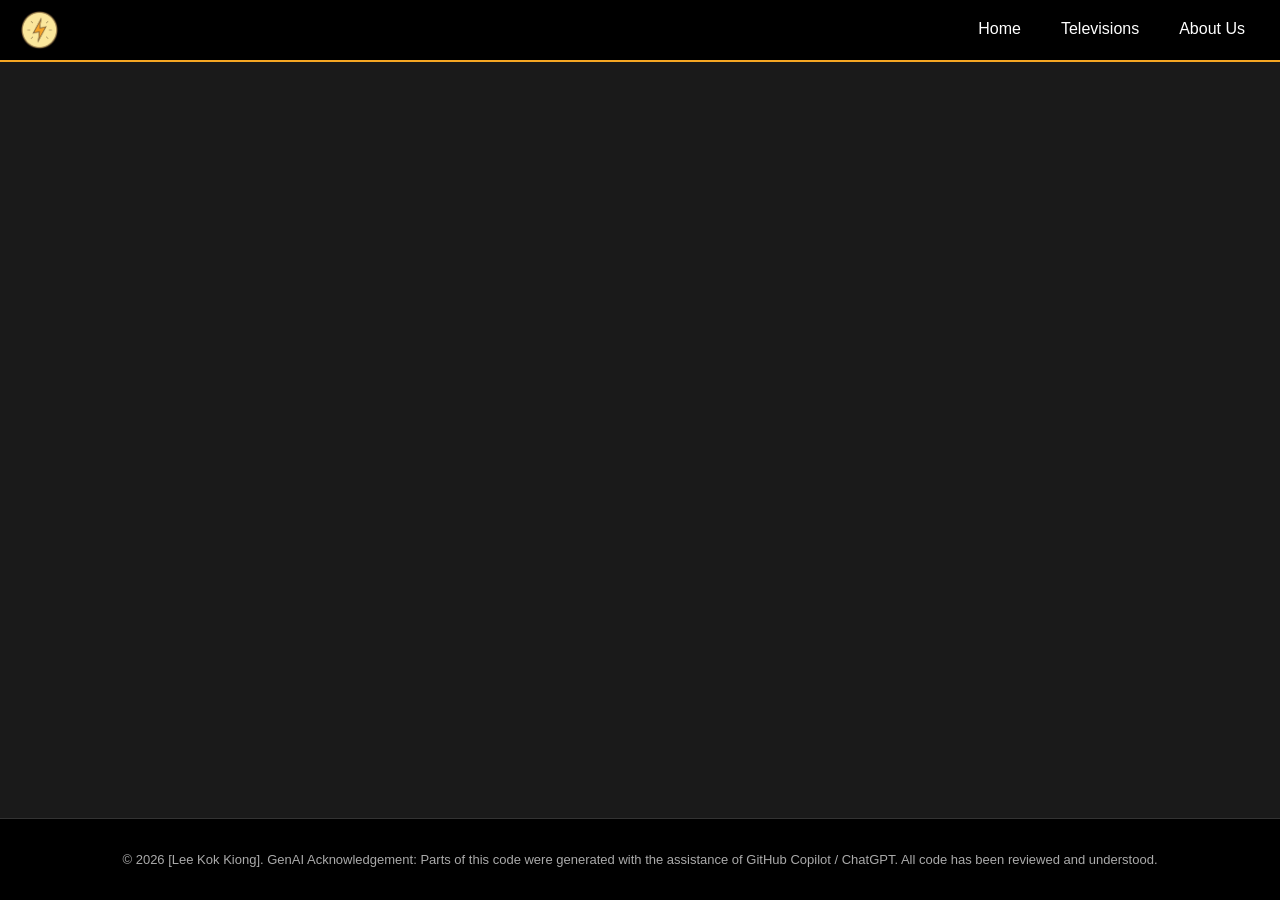
==== televisions.html @ b9cf2b92 "Create televisions.html" ====
<!DOCTYPE html>
<html lang="en">
<head>
  <meta charset="UTF-8">
  <meta name="viewport" content="width=device-width, initial-scale=1.0">
  <title>Televisions - Appliance Energy Consumption</title>
  <link rel="stylesheet" href="css/style.css">
</head>
<body>
  <header>
    <img src="images/PowerIcon.png" alt="Power Logo" id="logo" onclick="showPage('home')">
    <nav>
      <button class="nav-btn" data-page="home" onclick="showPage('home')">Home</button>
      <button class="nav-btn" data-page="televisions" onclick="showPage('televisions')">Televisions</button>
      <button class="nav-btn" data-page="about" onclick="showPage('about')">About Us</button>
    </nav>
  </header>

  <main>
    <section id="televisions" class="page">
      <h1>Televisions in Australia: What the Data Tells Us</h1>

      <p class="intro">
        If you're shopping for a new TV, the sheer number of options can be overwhelming.
        This data story is written for <strong>everyday consumers in Australia</strong> who want to
        understand what's actually on the market — and how to choose a TV that won't
        send their electricity bill through the roof. We used the Australian GEMS
        product database to answer four simple questions.
      </p>

      <div class="story-block">
        <h2>1. What screen technologies are available?</h2>
        <img src="images/q1-screen-tech.png" alt="Distribution of TV screen technologies in Australia" class="chart">
        <p>
        The Australian market is dominated by <strong>LCD (LED)</strong> televisions, which
        account for the vast majority of registered models (3,792 out of around 4,580).
        Older <strong>LCD</strong> and <strong>OLED</strong> screens are far less common.
        For consumers, this means that when you walk into a store, almost every TV you
        see will be an LED-backlit LCD — OLED remains a niche option.
        </p>
      </div>

      <div class="story-block">
        <h2>2. What screen sizes are most common?</h2>
        <img src="images/q2-screen-size.png" alt="Most common TV screen sizes in Australia" class="chart">
        <p>
        The most frequently registered screen sizes are <strong>65 inches</strong> (777 models)
        and <strong>55 inches</strong> (762 models), followed by <strong>75 inches</strong> (632).
        Mid-sized screens such as 43 and 49 inches are still present, while smaller sizes
        like 24 and 32 inches are less common. This suggests that Australian households
        are increasingly opting for larger screens — which makes the next question even
        more important.
        </p>
      </div>

      <div class="story-block">
        <h2>3. Which screen technology uses the least power?</h2>
        <img src="images/q4-power-tech.png" alt="Average power consumption by screen technology" class="chart">
        <p>
        When we compare median power consumption, <strong>LCD</strong> screens use the least
        power on average (71.35), followed by <strong>LCD (LED)</strong> at 106, while
        <strong>OLED</strong> screens have the highest median consumption at 112.70.
        Interestingly, the most common technology on the market — LCD (LED) — is not
        the most efficient. If saving energy is your priority, an older LCD model may
        actually use less power, though it may lack the picture quality of newer screens.
        </p>
      </div>

      <div class="story-block">
        <h2>4. Does a bigger screen always mean more power?</h2>
        <img src="images/q5-size-power.png" alt="Relationship between screen size and power consumption" class="chart">
        <p>
        The scatter plot shows a clear <strong>upward trend</strong>: as screen size increases,
        average power consumption tends to rise. However, the relationship is not perfectly
        linear — at any given screen size, there is a wide spread of power values. For
        example, around 200 cm, some models use under 100 W while others use over 400 W.
        This means <strong>size matters, but it isn't the only factor</strong>. Two TVs of
        the same size can have very different power ratings depending on their technology
        and efficiency.
        </p>
      </div>

    <!-- Conclusion -->
      <div class="conclusion">
        <h2>What this means for you</h2>
        <ul>
            <li><strong>LCD (LED)</strong> is by far the most common technology on the Australian market.</li>
            <li><strong>65" and 55"</strong> are the most common sizes — but bigger screens tend to use more power.</li>
            <li>Surprisingly, <strong>older LCD models have the lowest median power consumption</strong>, followed by LCD (LED) and OLED.</li>
            <li>At the same screen size, power use can vary hugely — always check the <strong>energy rating label</strong>.</li>
        </ul>
        <p>
            In short: the data suggests that size and technology both matter, but the
            biggest variation happens <em>within</em> each size category. Comparing energy
            ratings is more useful than relying on screen size alone.
        </p>
      </div>
    </section>
  </main>

  <footer>
    <p>&copy; 2026 [Lee Kok Kiong]. GenAI Acknowledgement: Parts of this code were generated with the assistance of GitHub Copilot / ChatGPT. All code has been reviewed and understood.</p>
  </footer>

  <script src="js/script.js"></script>
</body>
</html>
---- css/style.css ----
:root {
  --primary: #f5a623;
  --dark: #1a1a1a;
  --light: #ffffff;
}

* {
  box-sizing: border-box;
}

body {
  font-family: Arial, Helvetica, sans-serif;
  margin: 0;
  background: var(--dark);
  color: var(--light);
  min-height: 100vh;
  display: flex;
  flex-direction: column;
}

header {
  display: flex;
  align-items: center;
  padding: 10px 20px;
  background: #000;
  border-bottom: 2px solid var(--primary);
}

#logo {
  height: 40px;
  cursor: pointer;
  transition: transform 0.2s;
}

#logo:hover {
  transform: scale(1.1);
}

nav {
  margin-left: auto;
  display: flex;
  gap: 10px;
}

.nav-btn {
  background: none;
  border: none;
  color: var(--light);
  padding: 10px 15px;
  cursor: pointer;
  font-size: 16px;
  transition: color 0.3s, border-bottom 0.3s;
  border-bottom: 2px solid transparent;
}

.nav-btn:hover {
  color: var(--primary);
}

.nav-btn.active {
  color: var(--primary);
  border-bottom: 2px solid var(--primary);
}

main {
  flex: 1;
  padding: 40px;
  max-width: 900px;
  margin: 0 auto;
  width: 100%;
}

.page {
  display: none;
}

.page.active {
  display: block;
  animation: fadeIn 0.4s;
}

@keyframes fadeIn {
  from { opacity: 0; }
  to { opacity: 1; }
}

h1 {
  color: var(--primary);
}

h2 {
  color: var(--primary);
  margin-top: 30px;
}

ul {
  line-height: 1.8;
}

footer {
  text-align: center;
  padding: 20px;
  background: #000;
  font-size: 13px;
  color: #aaa;
  border-top: 1px solid #333;
}
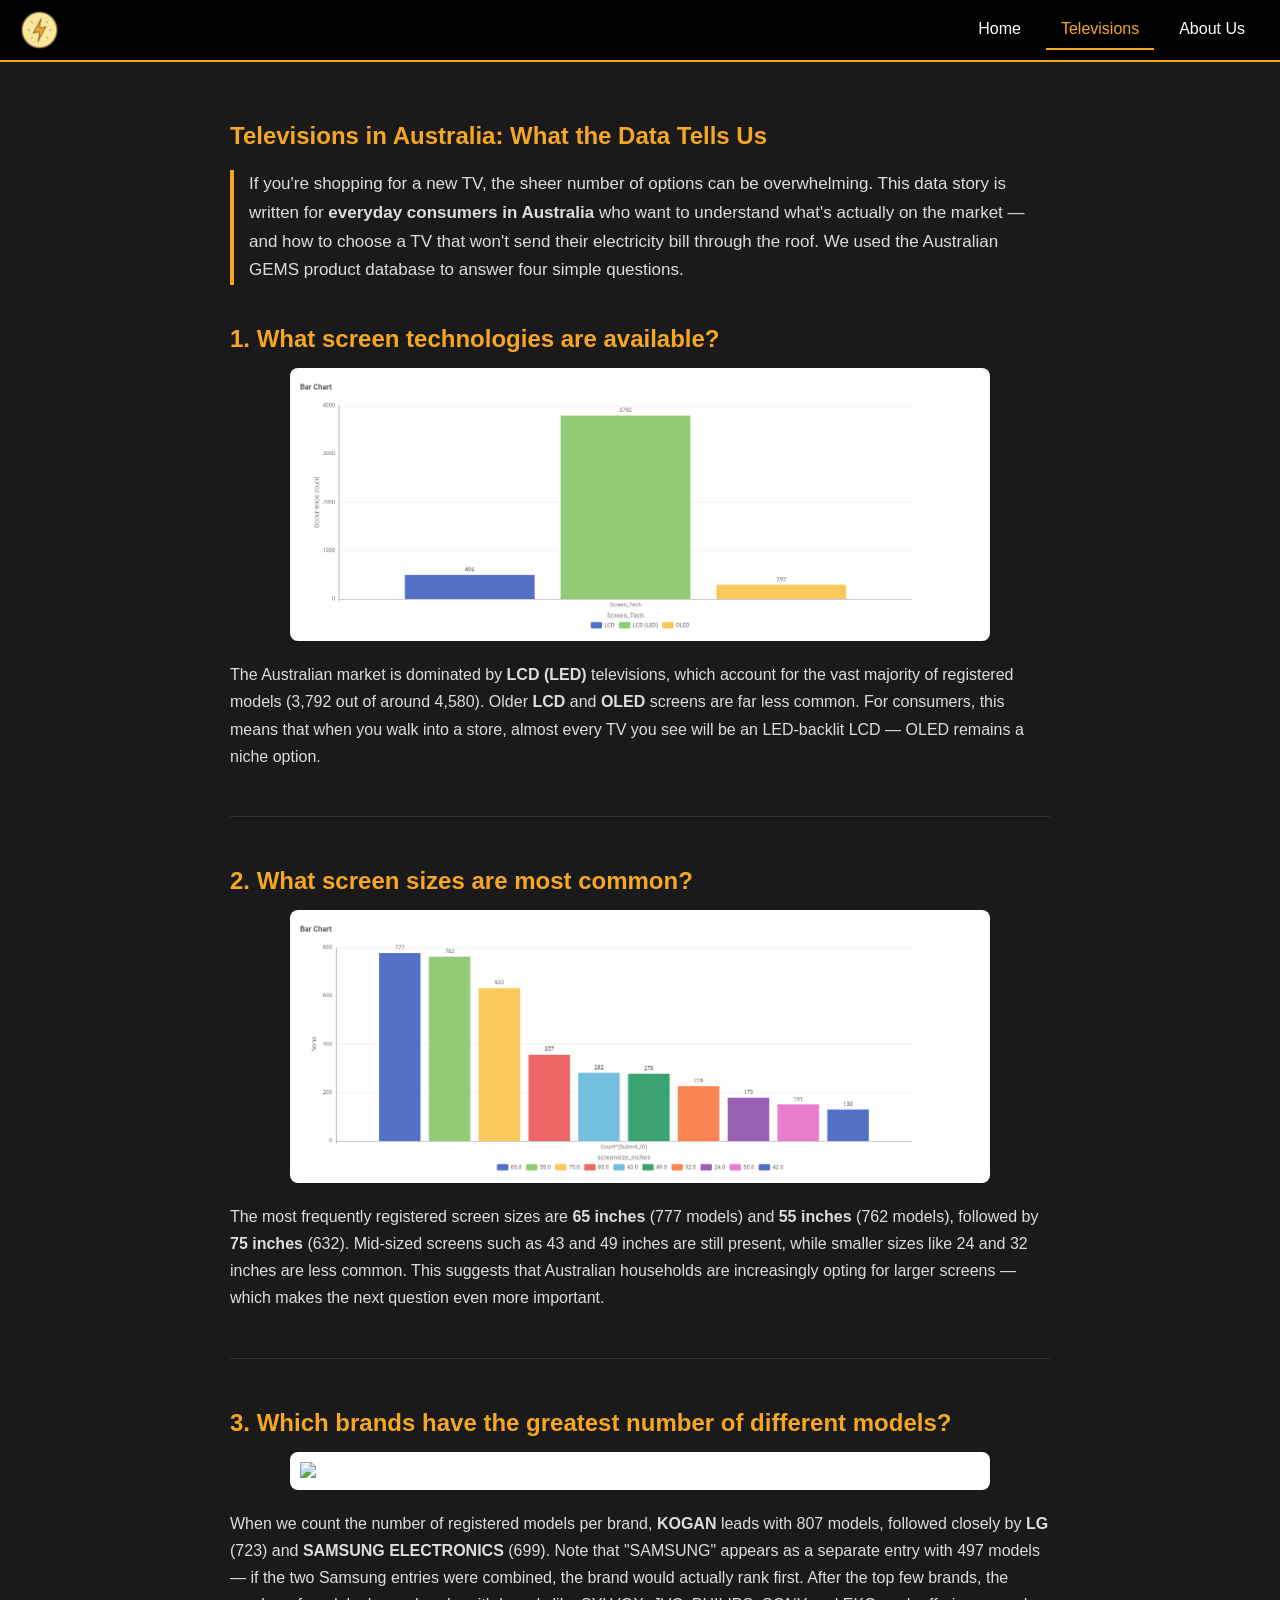
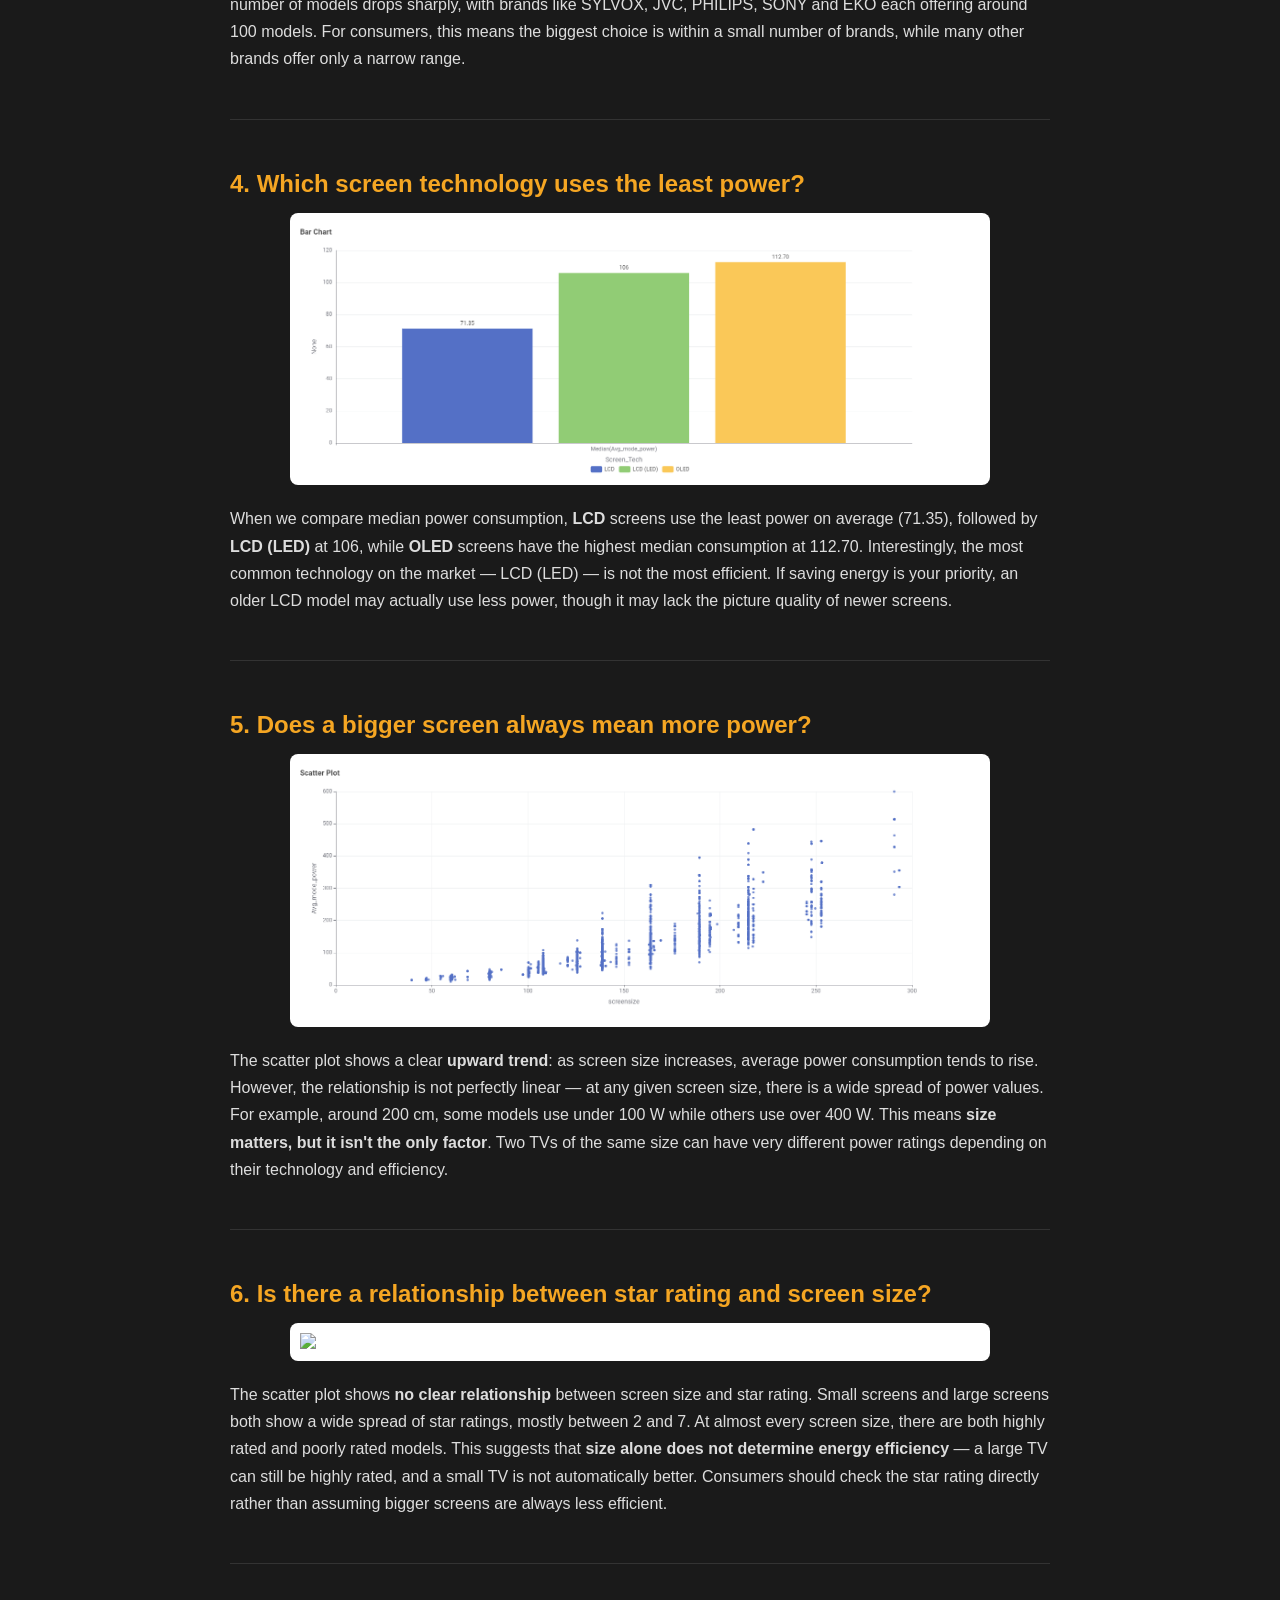
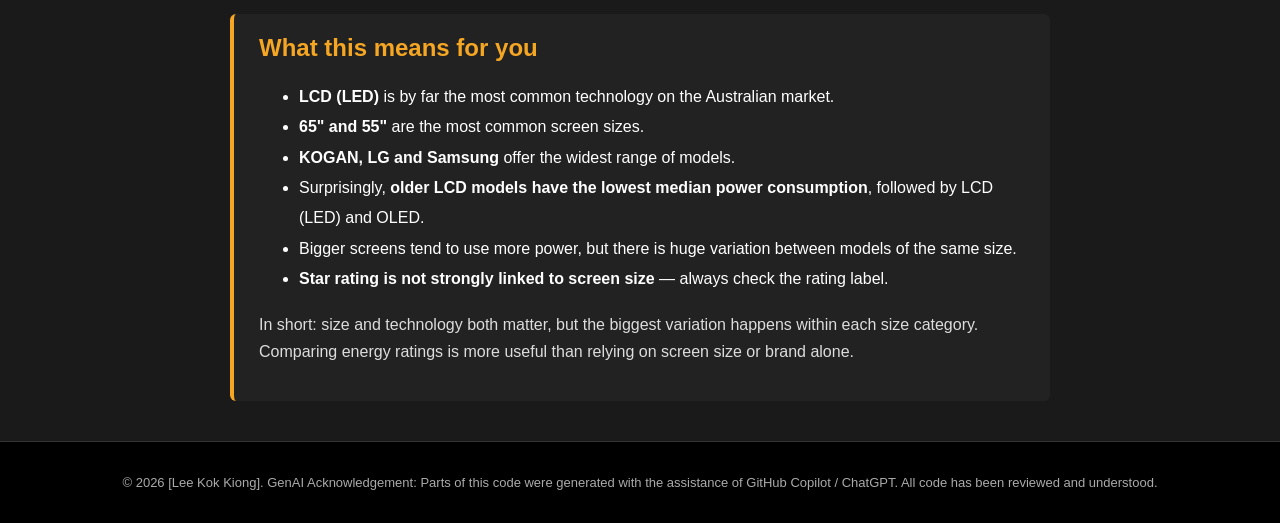
==== commit c05bfc4c: "Update televisions.html" ====
--- a/televisions.html
+++ b/televisions.html
@@ -54,7 +54,22 @@
       </div>
 
       <div class="story-block">
-        <h2>3. Which screen technology uses the least power?</h2>
+        <h2>3. Which brands have the greatest number of different models?</h2>
+        <img src="images/q3-brand-models.png" alt="Number of TV models by brand in Australia" class="chart">
+        <p>
+        When we count the number of registered models per brand, <strong>KOGAN</strong>
+        leads with 807 models, followed closely by <strong>LG</strong> (723) and
+        <strong>SAMSUNG ELECTRONICS</strong> (699). Note that "SAMSUNG" appears as a
+        separate entry with 497 models — if the two Samsung entries were combined, the
+        brand would actually rank first. After the top few brands, the number of models
+        drops sharply, with brands like SYLVOX, JVC, PHILIPS, SONY and EKO each offering
+        around 100 models. For consumers, this means the biggest choice is within a small
+        number of brands, while many other brands offer only a narrow range.
+        </p>
+      </div>
+
+      <div class="story-block">
+        <h2>4. Which screen technology uses the least power?</h2>
         <img src="images/q4-power-tech.png" alt="Average power consumption by screen technology" class="chart">
         <p>
         When we compare median power consumption, <strong>LCD</strong> screens use the least
@@ -67,7 +82,7 @@
       </div>
 
       <div class="story-block">
-        <h2>4. Does a bigger screen always mean more power?</h2>
+        <h2>5. Does a bigger screen always mean more power?</h2>
         <img src="images/q5-size-power.png" alt="Relationship between screen size and power consumption" class="chart">
         <p>
         The scatter plot shows a clear <strong>upward trend</strong>: as screen size increases,
@@ -80,19 +95,35 @@
         </p>
       </div>
 
+      <div class="story-block">
+        <h2>6. Is there a relationship between star rating and screen size?</h2>
+        <img src="images/q6-star-size.png" alt="Relationship between star rating and screen size" class="chart">
+        <p>
+        The scatter plot shows <strong>no clear relationship</strong> between screen size
+        and star rating. Small screens and large screens both show a wide spread of star
+        ratings, mostly between 2 and 7. At almost every screen size, there are both
+        highly rated and poorly rated models. This suggests that <strong>size alone does
+        not determine energy efficiency</strong> — a large TV can still be highly rated,
+        and a small TV is not automatically better. Consumers should check the star
+        rating directly rather than assuming bigger screens are always less efficient.
+        </p>
+      </div>
+
     <!-- Conclusion -->
       <div class="conclusion">
         <h2>What this means for you</h2>
         <ul>
             <li><strong>LCD (LED)</strong> is by far the most common technology on the Australian market.</li>
-            <li><strong>65" and 55"</strong> are the most common sizes — but bigger screens tend to use more power.</li>
+            <li><strong>65" and 55"</strong> are the most common screen sizes.</li>
+            <li><strong>KOGAN, LG and Samsung</strong> offer the widest range of models.</li>
             <li>Surprisingly, <strong>older LCD models have the lowest median power consumption</strong>, followed by LCD (LED) and OLED.</li>
-            <li>At the same screen size, power use can vary hugely — always check the <strong>energy rating label</strong>.</li>
+            <li>Bigger screens tend to use more power, but there is huge variation between models of the same size.</li>
+            <li><strong>Star rating is not strongly linked to screen size</strong> — always check the rating label.</li>
         </ul>
         <p>
-            In short: the data suggests that size and technology both matter, but the
-            biggest variation happens <em>within</em> each size category. Comparing energy
-            ratings is more useful than relying on screen size alone.
+            In short: size and technology both matter, but the biggest variation happens
+            within each size category. Comparing energy ratings is more useful than relying
+            on screen size or brand alone.
         </p>
       </div>
     </section>
--- a/css/style.css
+++ b/css/style.css
@@ -71,11 +71,6 @@
 }
 
 .page {
-  display: none;
-}
-
-.page.active {
-  display: block;
   animation: fadeIn 0.4s;
 }
 
@@ -104,4 +99,63 @@
   font-size: 13px;
   color: #aaa;
   border-top: 1px solid #333;
+}
+
+.intro {
+  font-size: 17px;
+  line-height: 1.7;
+  color: #ddd;
+  border-left: 4px solid var(--primary);
+  padding-left: 15px;
+  margin-bottom: 40px;
+}
+
+.story-block {
+  margin-bottom: 50px;
+  padding-bottom: 30px;
+  border-bottom: 1px solid #333;
+}
+
+.story-block:last-of-type {
+  border-bottom: none;
+}
+
+.story-block h2 {
+  margin-bottom: 15px;
+}
+
+.chart {
+  width: 100%;
+  max-width: 700px;
+  display: block;
+  margin: 0 auto 20px auto;
+  border-radius: 8px;
+  background: #fff;
+  padding: 10px;
+}
+
+.story-block p {
+  line-height: 1.7;
+  color: #ddd;
+}
+
+.conclusion {
+  background: #222;
+  border-left: 4px solid var(--primary);
+  padding: 20px 25px;
+  border-radius: 6px;
+  margin-top: 40px;
+}
+
+.conclusion h2 {
+  margin-top: 0;
+}
+
+.conclusion ul {
+  line-height: 1.9;
+}
+
+.conclusion p {
+  line-height: 1.7;
+  color: #ddd;
 }
